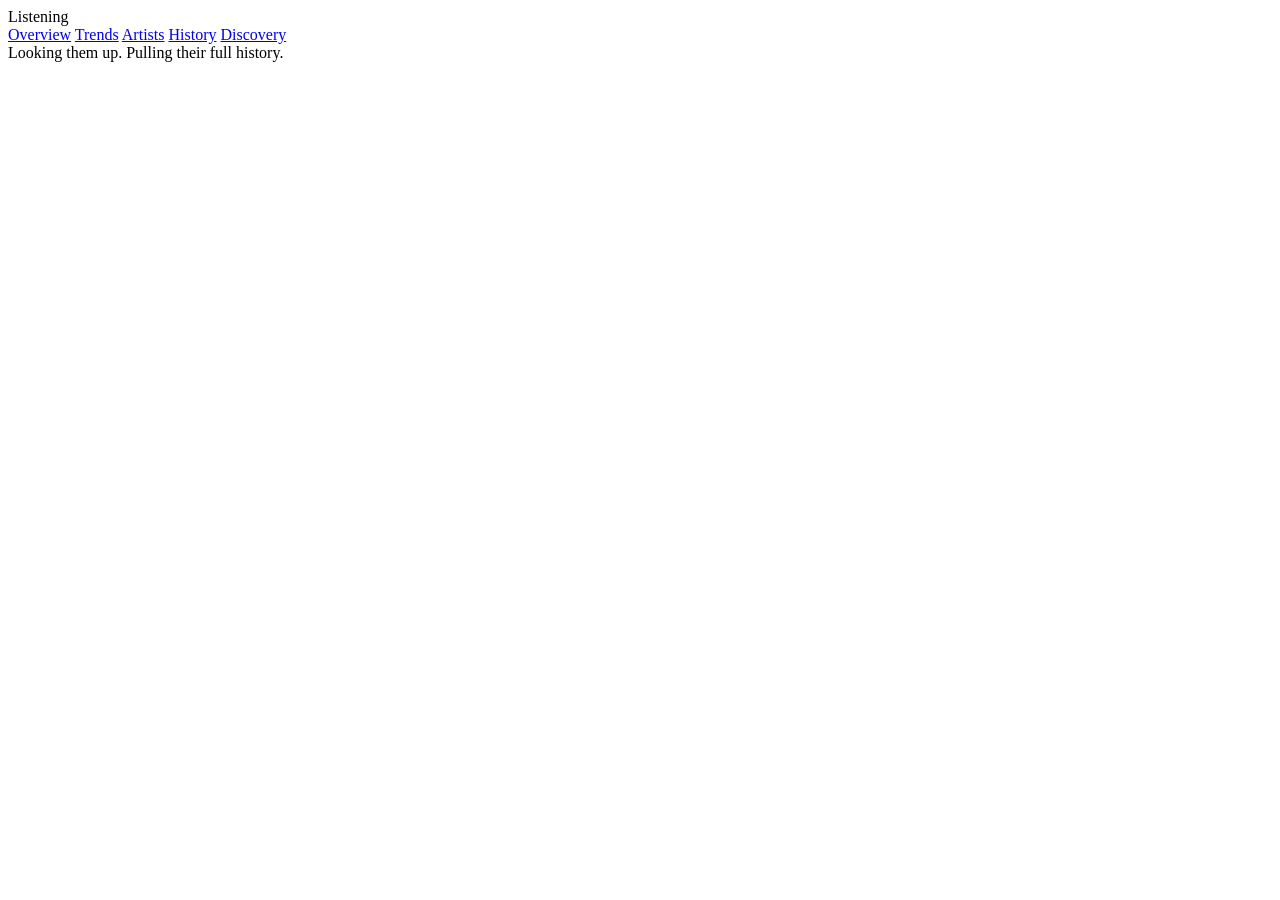
==== artist.html @ 829108e7 "Create artist.html" ====
<!DOCTYPE html>
<html lang="en">
<head>
<meta charset="UTF-8">
<meta name="viewport" content="width=device-width, initial-scale=1.0, viewport-fit=cover">
<title>Artist — Listening</title>
<link rel="preconnect" href="https://fonts.googleapis.com">
<link rel="preconnect" href="https://fonts.gstatic.com" crossorigin>
<link href="https://fonts.googleapis.com/css2?family=Fraunces:opsz,wght@9..144,300;9..144,400;9..144,500;9..144,600&family=Inter:wght@400;500;600&display=swap" rel="stylesheet">
<link rel="stylesheet" href="css/style.css">
</head>
<body>

<nav class="top">
  <div class="inner">
    <span class="mark display">Listening</span>
    <div class="links">
      <a href="index.html">Overview</a>
      <a href="trends.html">Trends</a>
      <a href="artists.html" class="active">Artists</a>
      <a href="history.html">History</a>
      <a href="discovery.html">Discovery</a>
    </div>
  </div>
</nav>

<div class="wrap">
  <div id="content">
    <div class="status"><span class="display">Looking them up.</span> Pulling their full history.</div>
  </div>
</div>

<script src="js/data.js"></script>
<script src="js/charts.js"></script>
<script>
const DATA_BASE = "data/";

function getArtistParam() {
  const params = new URLSearchParams(window.location.search);
  return params.get("name");
}

function render(artistName, entries) {
  const totalPlays = entries.length;
  const totalMs = entries.reduce((sum, e) => sum + DataCore.playedMs(e), 0);
  const firstPlay = entries.reduce((min, e) => Math.min(min, e.played_at), Infinity);
  const lastPlay = entries.reduce((max, e) => Math.max(max, e.played_at), 0);

  const trackCounts = new Map();
  for (const e of entries) {
    if (!e.track) continue;
    trackCounts.set(e.track, (trackCounts.get(e.track) || 0) + 1);
  }
  const topTracks = [...trackCounts.entries()].sort((a, b) => b[1] - a[1]).slice(0, 10);

  const byMonth = DataCore.groupByMonth(entries);
  const months = [...byMonth.keys()];
  const monthlyPlays = months.map((m) => byMonth.get(m).length);
  const monthLabels = months.map((key) => {
    const [y, mo] = key.split("-");
    return new Date(Date.UTC(+y, +mo - 1, 1)).toLocaleDateString(undefined, { month: "short", year: "2-digit" });
  });

  const skipEligible = entries.filter((e) => e.skipped !== null && e.skipped !== undefined);
  const skipRate = skipEligible.length > 0
    ? Math.round((skipEligible.filter((e) => e.skipped).length / skipEligible.length) * 100)
    : null;

  const firstDate = new Date(firstPlay).toLocaleDateString(undefined, { month: "long", day: "numeric", year: "numeric" });
  const lastDate = new Date(lastPlay).toLocaleDateString(undefined, { month: "long", day: "numeric", year: "numeric" });

  document.getElementById("content").innerHTML = `
    <div class="page-head">
      <h1 class="display">${DataCore.escapeHtml(artistName)}</h1>
      <p>First played ${firstDate}. Most recently played ${lastDate}.</p>
    </div>

    <div class="stat-row" style="margin-top:0; margin-bottom:56px;">
      <div class="stat"><div class="num display">${totalPlays.toLocaleString()}</div><div class="cap">total plays</div></div>
      <div class="stat"><div class="num display">${(totalMs / 1000 / 60 / 60).toFixed(1)}</div><div class="cap">hours</div></div>
      <div class="stat"><div class="num display">${trackCounts.size.toLocaleString()}</div><div class="cap">distinct tracks</div></div>
      <div class="stat"><div class="num display">${skipRate !== null ? skipRate + "%" : "—"}</div><div class="cap">skip rate</div></div>
    </div>

    <section class="block">
      <div class="heading"><h2>Plays over time</h2></div>
      <div class="chart-wrap">${Charts.lineAreaChart({ values: monthlyPlays, labels: monthLabels })}</div>
    </section>

    <section class="block">
      <div class="heading"><h2>Top tracks</h2></div>
      <div class="ranked-list">
        <ol>
          ${topTracks.map(([name, count]) => `<li><span class="name">${DataCore.escapeHtml(name)}</span><span class="count">${count.toLocaleString()}</span></li>`).join("")}
        </ol>
      </div>
    </section>

    <footer><a href="artists.html">← back to all artists</a></footer>
  `;
}

(async function init() {
  DataCore.setActiveNav();
  const artistName = getArtistParam();
  if (!artistName) {
    DataCore.renderError("content", new Error("No artist specified"));
    return;
  }
  try {
    const entries = await DataCore.loadAllEntries(DATA_BASE);
    const artistEntries = entries.filter((e) => e.artist === artistName);
    if (artistEntries.length === 0) {
      DataCore.renderError("content", new Error(`No plays found for "${artistName}"`));
      return;
    }
    render(artistName, artistEntries);
  } catch (err) {
    DataCore.renderError("content", err);
  }
})();
</script>

</body>
</html>
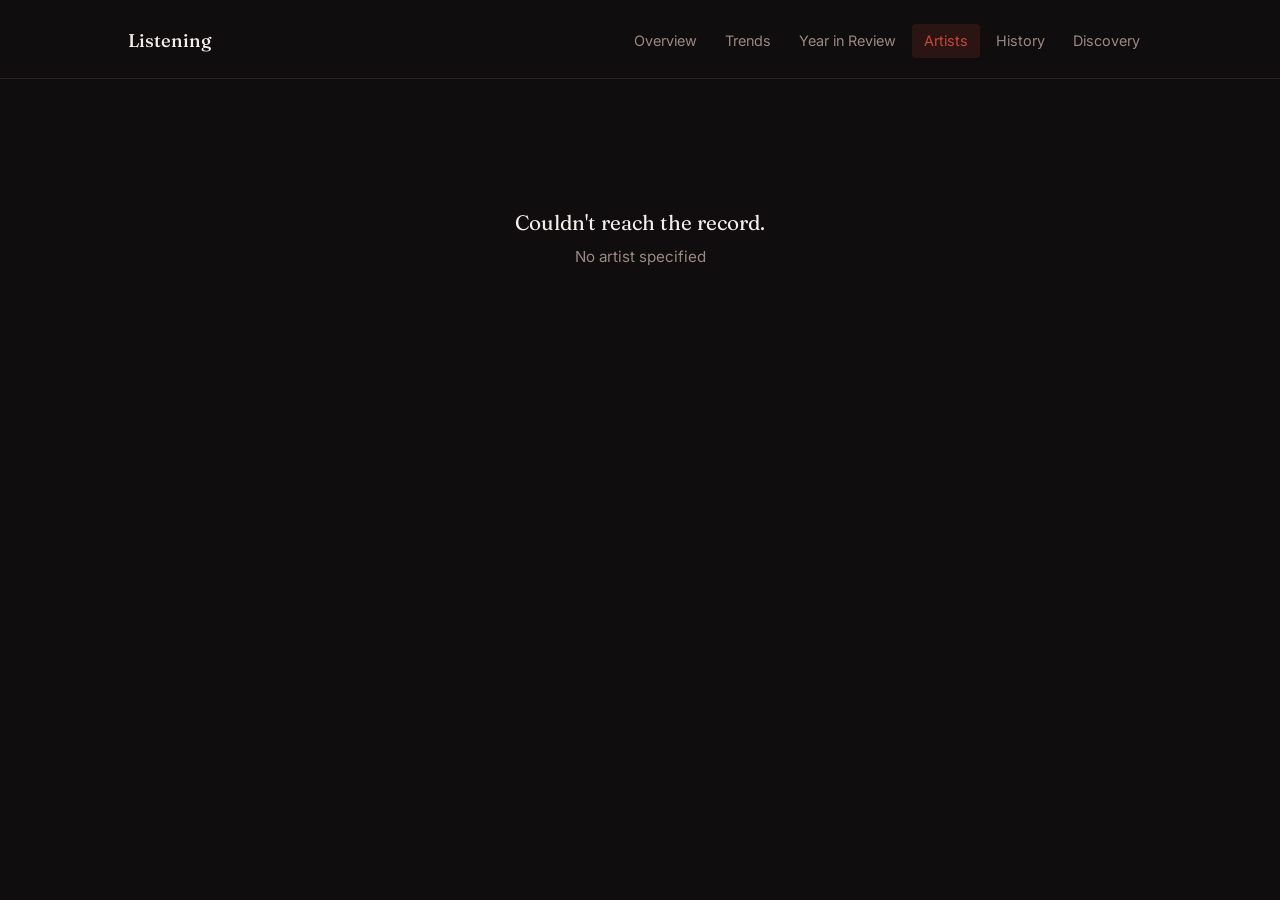
==== commit 6d0fe51d: "Update artist.html" ====
--- a/artist.html
+++ b/artist.html
@@ -17,6 +17,7 @@
     <div class="links">
       <a href="index.html">Overview</a>
       <a href="trends.html">Trends</a>
+      <a href="year.html">Year in Review</a>
       <a href="artists.html" class="active">Artists</a>
       <a href="history.html">History</a>
       <a href="discovery.html">Discovery</a>
--- a/css/style.css
+++ b/css/style.css
@@ -0,0 +1,525 @@
+/* Shared design system: warm black, brick red accent, Fraunces + Inter */
+
+:root {
+  --black: #0F0D0D;
+  --black-lift: #1C1717;
+  --black-lift2: #241D1D;
+  --red: #C4483A;
+  --red-dim: #8a3329;
+  --red-glow: rgba(196, 72, 58, 0.15);
+  --text: #F2EDEA;
+  --text-dim: #5C4341;
+  --text-mid: #9C8783;
+  --rule: #2A2222;
+}
+
+* { box-sizing: border-box; }
+html { -webkit-text-size-adjust: 100%; scroll-behavior: smooth; }
+
+body {
+  background: var(--black);
+  color: var(--text);
+  font-family: 'Inter', system-ui, sans-serif;
+  margin: 0;
+  padding: 0;
+  line-height: 1.5;
+  -webkit-font-smoothing: antialiased;
+}
+
+.display {
+  font-family: 'Fraunces', serif;
+  font-optical-sizing: auto;
+}
+
+a { color: var(--red); text-decoration: none; }
+a:hover { text-decoration: underline; }
+
+::selection { background: var(--red); color: var(--black); }
+
+:focus-visible { outline: 2px solid var(--red); outline-offset: 3px; }
+
+@media (prefers-reduced-motion: reduce) {
+  * { animation: none !important; transition: none !important; }
+  html { scroll-behavior: auto; }
+}
+
+.wrap {
+  max-width: 1080px;
+  margin: 0 auto;
+  padding: 0 28px 120px;
+}
+
+@media (max-width: 640px) {
+  .wrap { padding: 0 20px 100px; }
+}
+
+/* ---------- Top nav ---------- */
+
+nav.top {
+  border-bottom: 1px solid var(--rule);
+  margin-bottom: 48px;
+}
+
+nav.top .inner {
+  max-width: 1080px;
+  margin: 0 auto;
+  padding: 24px 28px 20px;
+  display: flex;
+  justify-content: space-between;
+  align-items: center;
+  flex-wrap: wrap;
+  gap: 16px;
+}
+
+@media (max-width: 640px) {
+  nav.top .inner { padding: 20px 20px 16px; }
+}
+
+nav.top .mark {
+  font-family: 'Fraunces', serif;
+  font-weight: 500;
+  font-size: 1.15rem;
+  color: var(--text);
+  white-space: nowrap;
+}
+
+nav.top .links {
+  display: flex;
+  gap: 4px;
+  flex-wrap: wrap;
+}
+
+nav.top .links a {
+  color: var(--text-mid);
+  font-size: 0.9rem;
+  padding: 6px 12px;
+  border-radius: 4px;
+  transition: color 0.15s, background 0.15s;
+}
+
+nav.top .links a:hover {
+  color: var(--text);
+  background: var(--black-lift);
+  text-decoration: none;
+}
+
+nav.top .links a.active {
+  color: var(--red);
+  background: var(--red-glow);
+}
+
+/* ---------- Page header ---------- */
+
+.page-head {
+  margin-bottom: 56px;
+}
+
+.page-head h1 {
+  font-family: 'Fraunces', serif;
+  font-weight: 500;
+  font-size: clamp(2rem, 6vw, 2.8rem);
+  margin: 0 0 8px;
+  letter-spacing: -0.01em;
+}
+
+.page-head p {
+  color: var(--text-mid);
+  font-size: 1rem;
+  max-width: 56ch;
+  margin: 0;
+}
+
+/* ---------- Hero (Overview page) ---------- */
+
+.hero { margin-bottom: 64px; }
+
+.hero .figure {
+  font-family: 'Fraunces', serif;
+  font-weight: 400;
+  font-size: clamp(3.2rem, 11vw, 6rem);
+  line-height: 1;
+  letter-spacing: -0.01em;
+  margin: 0 0 6px;
+}
+
+.hero .figure em { font-style: normal; color: var(--red); }
+
+.hero .label {
+  font-size: 1rem;
+  color: var(--text-mid);
+  max-width: 46ch;
+}
+
+/* ---------- Stat grids ---------- */
+
+.stat-row {
+  display: grid;
+  grid-template-columns: repeat(auto-fit, minmax(130px, 1fr));
+  gap: 24px;
+  margin-top: 40px;
+}
+
+.stat-row .stat .num {
+  font-family: 'Fraunces', serif;
+  font-size: 1.7rem;
+  font-weight: 500;
+}
+
+.stat-row .stat .cap {
+  font-size: 0.78rem;
+  color: var(--text-mid);
+  margin-top: 2px;
+}
+
+/* ---------- Sections ---------- */
+
+section.block { margin-bottom: 64px; }
+
+section.block .heading {
+  display: flex;
+  align-items: baseline;
+  justify-content: space-between;
+  margin-bottom: 24px;
+  padding-bottom: 12px;
+  border-bottom: 1px solid var(--rule);
+  gap: 12px;
+  flex-wrap: wrap;
+}
+
+section.block .heading h2 {
+  font-family: 'Fraunces', serif;
+  font-weight: 500;
+  font-size: 1.4rem;
+  margin: 0;
+}
+
+section.block .heading .sub {
+  font-size: 0.8rem;
+  color: var(--text-mid);
+}
+
+.story-line {
+  font-family: 'Fraunces', serif;
+  font-size: 1.3rem;
+  font-weight: 400;
+  line-height: 1.45;
+  max-width: 64ch;
+}
+
+.story-line .accent { color: var(--red); }
+
+.story-sub {
+  margin-top: 10px;
+  font-size: 0.95rem;
+  color: var(--text-mid);
+  max-width: 60ch;
+}
+
+/* ---------- Heatmap ---------- */
+
+.heatmap {
+  display: grid;
+  grid-template-columns: auto repeat(24, 1fr);
+  gap: 3px;
+  align-items: center;
+}
+
+.heatmap .row-label {
+  font-size: 0.7rem;
+  color: var(--text-mid);
+  padding-right: 10px;
+  text-align: right;
+  white-space: nowrap;
+}
+
+.heatmap .cell { aspect-ratio: 1; border-radius: 2px; background: var(--rule); }
+
+@media (max-width: 640px) {
+  .heatmap { grid-template-columns: auto repeat(12, 1fr); }
+  .heatmap.collapsed-hours .cell:nth-child(odd) { display: none; }
+}
+
+/* ---------- Ranked lists ---------- */
+
+.ranked-pair {
+  display: grid;
+  grid-template-columns: 1fr 1fr;
+  gap: 48px;
+}
+
+@media (max-width: 640px) {
+  .ranked-pair { grid-template-columns: 1fr; gap: 32px; }
+}
+
+.ranked-list h3 {
+  font-family: 'Inter', sans-serif;
+  font-size: 0.8rem;
+  font-weight: 600;
+  color: var(--text-mid);
+  margin: 0 0 14px;
+}
+
+.ranked-list ol { list-style: none; margin: 0; padding: 0; }
+
+.ranked-list li {
+  display: flex;
+  justify-content: space-between;
+  gap: 12px;
+  padding: 9px 0;
+  border-bottom: 1px solid var(--rule);
+  font-size: 0.95rem;
+}
+
+.ranked-list li:last-child { border-bottom: none; }
+
+.ranked-list a.name {
+  color: var(--text);
+  overflow: hidden;
+  text-overflow: ellipsis;
+  white-space: nowrap;
+  flex: 1;
+  min-width: 0;
+}
+
+.ranked-list a.name:hover { color: var(--red); text-decoration: none; }
+
+.ranked-list .count {
+  color: var(--red);
+  font-variant-numeric: tabular-nums;
+  flex-shrink: 0;
+}
+
+/* ---------- Source bar ---------- */
+
+.source-bar {
+  display: flex;
+  height: 10px;
+  border-radius: 5px;
+  overflow: hidden;
+  margin-bottom: 12px;
+}
+
+.source-bar .seg.live { background: var(--red); }
+.source-bar .seg.ext { background: var(--text-dim); }
+
+.source-legend { display: flex; gap: 20px; font-size: 0.85rem; color: var(--text-mid); flex-wrap: wrap; }
+.source-legend .dot { display: inline-block; width: 8px; height: 8px; border-radius: 50%; margin-right: 6px; }
+.source-legend .dot.live { background: var(--red); }
+.source-legend .dot.ext { background: var(--text-dim); }
+
+/* ---------- Charts (SVG based) ---------- */
+
+.chart-wrap {
+  width: 100%;
+  overflow-x: auto;
+}
+
+.chart-wrap svg { display: block; min-width: 480px; width: 100%; height: auto; }
+
+.chart-line { fill: none; stroke: var(--red); stroke-width: 2.5; }
+.chart-area { fill: var(--red-glow); }
+.chart-axis-label { fill: var(--text-mid); font-size: 10px; font-family: 'Inter', sans-serif; }
+.chart-gridline { stroke: var(--rule); stroke-width: 1; }
+.chart-point { fill: var(--red); }
+.chart-bar { fill: var(--text-dim); }
+.chart-bar.highlight { fill: var(--red); }
+
+/* ---------- Comparison callouts ---------- */
+
+.callout-grid {
+  display: grid;
+  grid-template-columns: repeat(auto-fit, minmax(220px, 1fr));
+  gap: 20px;
+}
+
+.callout {
+  padding: 20px 0;
+  border-top: 1px solid var(--rule);
+}
+
+.callout .delta {
+  font-family: 'Fraunces', serif;
+  font-size: 1.6rem;
+  font-weight: 500;
+}
+
+.callout .delta.up { color: var(--red); }
+.callout .delta.down { color: var(--text-mid); }
+
+.callout .desc {
+  font-size: 0.85rem;
+  color: var(--text-mid);
+  margin-top: 4px;
+}
+
+/* ---------- Cards (used sparingly, for artist grid) ---------- */
+
+.artist-grid {
+  display: grid;
+  grid-template-columns: repeat(auto-fill, minmax(200px, 1fr));
+  gap: 1px;
+  background: var(--rule);
+  border: 1px solid var(--rule);
+}
+
+.artist-card {
+  background: var(--black);
+  padding: 20px;
+  transition: background 0.15s;
+}
+
+.artist-card:hover { background: var(--black-lift); text-decoration: none; }
+
+.artist-card .name {
+  font-family: 'Fraunces', serif;
+  font-size: 1.1rem;
+  color: var(--text);
+  margin-bottom: 4px;
+  overflow: hidden;
+  text-overflow: ellipsis;
+  white-space: nowrap;
+}
+
+.artist-card .meta {
+  font-size: 0.8rem;
+  color: var(--text-mid);
+}
+
+.artist-card .meta .count { color: var(--red); }
+
+/* ---------- History table ---------- */
+
+.history-controls {
+  display: flex;
+  gap: 12px;
+  margin-bottom: 24px;
+  flex-wrap: wrap;
+}
+
+.history-controls input, .history-controls select {
+  background: var(--black-lift);
+  border: 1px solid var(--rule);
+  color: var(--text);
+  padding: 10px 14px;
+  border-radius: 4px;
+  font-family: 'Inter', sans-serif;
+  font-size: 0.9rem;
+}
+
+.history-controls input { flex: 1; min-width: 180px; }
+
+.history-controls input::placeholder { color: var(--text-mid); }
+
+.history-table { width: 100%; border-collapse: collapse; font-size: 0.9rem; }
+
+.history-table th {
+  text-align: left;
+  font-size: 0.75rem;
+  color: var(--text-mid);
+  font-weight: 600;
+  padding: 10px 12px;
+  border-bottom: 1px solid var(--rule);
+  white-space: nowrap;
+}
+
+.history-table td {
+  padding: 10px 12px;
+  border-bottom: 1px solid var(--rule);
+  overflow: hidden;
+  text-overflow: ellipsis;
+  white-space: nowrap;
+  max-width: 240px;
+}
+
+.history-table tr:hover td { background: var(--black-lift); }
+
+.history-table .date-cell { color: var(--text-mid); font-variant-numeric: tabular-nums; }
+
+.history-pagination {
+  display: flex;
+  justify-content: space-between;
+  align-items: center;
+  margin-top: 20px;
+  font-size: 0.85rem;
+  color: var(--text-mid);
+}
+
+.history-pagination button {
+  background: var(--black-lift);
+  border: 1px solid var(--rule);
+  color: var(--text);
+  padding: 8px 16px;
+  border-radius: 4px;
+  cursor: pointer;
+  font-family: 'Inter', sans-serif;
+  font-size: 0.85rem;
+}
+
+.history-pagination button:hover:not(:disabled) { background: var(--rule); }
+.history-pagination button:disabled { opacity: 0.4; cursor: not-allowed; }
+
+/* ---------- Timeline (Discovery page) ---------- */
+
+.timeline { position: relative; padding-left: 28px; }
+
+.timeline::before {
+  content: '';
+  position: absolute;
+  left: 6px;
+  top: 6px;
+  bottom: 6px;
+  width: 1px;
+  background: var(--rule);
+}
+
+.timeline-item {
+  position: relative;
+  padding-bottom: 28px;
+}
+
+.timeline-item::before {
+  content: '';
+  position: absolute;
+  left: -28px;
+  top: 4px;
+  width: 9px;
+  height: 9px;
+  border-radius: 50%;
+  background: var(--red);
+}
+
+.timeline-item .date {
+  font-size: 0.78rem;
+  color: var(--text-mid);
+  margin-bottom: 3px;
+}
+
+.timeline-item .text {
+  font-family: 'Fraunces', serif;
+  font-size: 1.1rem;
+}
+
+.timeline-item .text .accent { color: var(--red); }
+
+/* ---------- Status states ---------- */
+
+.status { padding: 80px 0; text-align: center; color: var(--text-mid); font-size: 0.95rem; }
+.status .display { font-size: 1.3rem; color: var(--text); margin-bottom: 8px; display: block; }
+
+/* ---------- Footer ---------- */
+
+footer {
+  margin-top: 96px;
+  padding-top: 20px;
+  border-top: 1px solid var(--rule);
+  font-size: 0.8rem;
+  color: var(--text-dim);
+}
+
+@media (prefers-reduced-motion: no-preference) {
+  .count-up { animation: rise 0.5s ease-out; }
+  @keyframes rise {
+    from { opacity: 0; transform: translateY(6px); }
+    to { opacity: 1; transform: translateY(0); }
+  }
+}
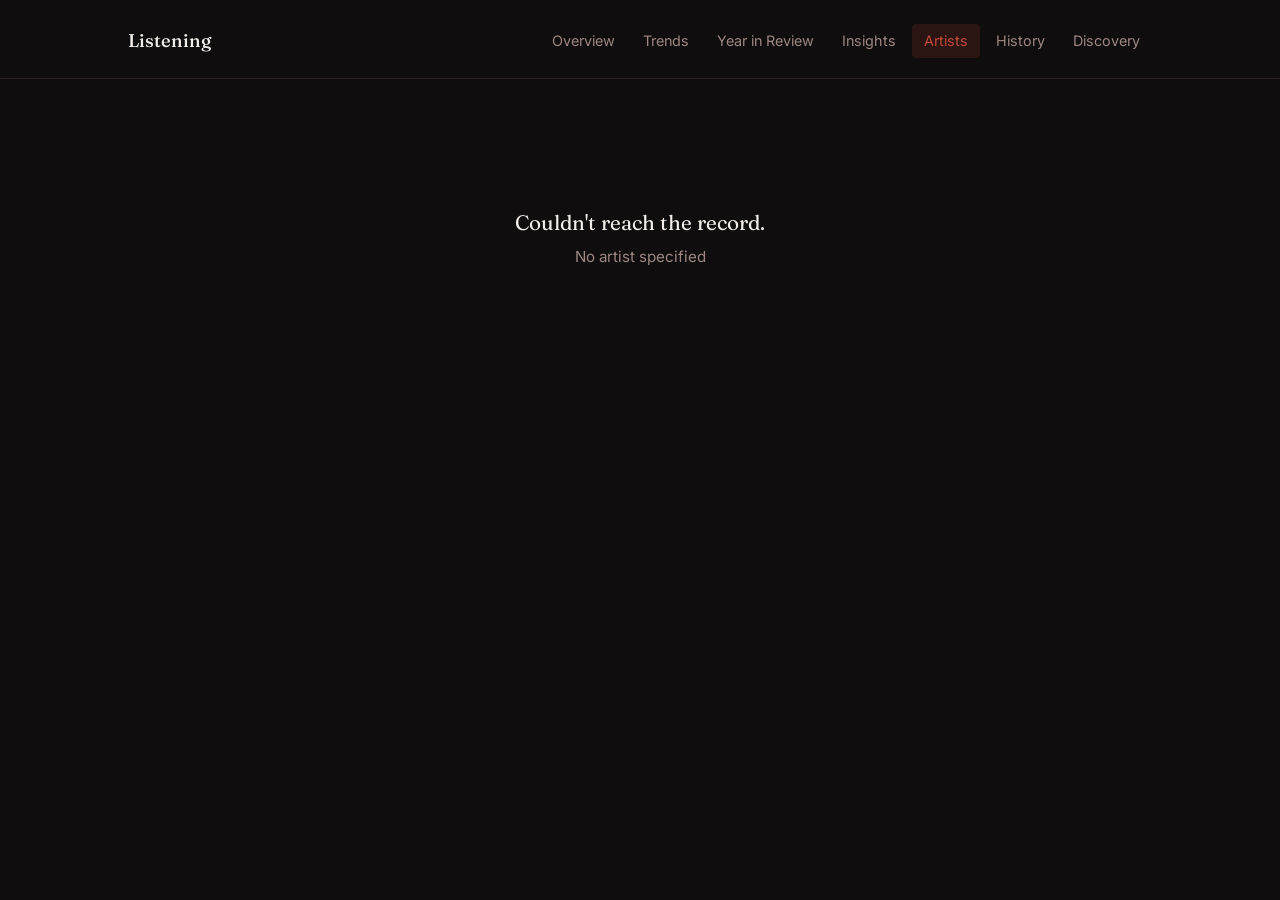
==== commit 7761f96d: "Update artist.html" ====
--- a/artist.html
+++ b/artist.html
@@ -18,6 +18,7 @@
       <a href="index.html">Overview</a>
       <a href="trends.html">Trends</a>
       <a href="year.html">Year in Review</a>
+      <a href="insights.html">Insights</a>
       <a href="artists.html" class="active">Artists</a>
       <a href="history.html">History</a>
       <a href="discovery.html">Discovery</a>
@@ -85,7 +86,7 @@
 
     <section class="block">
       <div class="heading"><h2>Plays over time</h2></div>
-      <div class="chart-wrap">${Charts.lineAreaChart({ values: monthlyPlays, labels: monthLabels })}</div>
+      <div class="chart-wrap">${Charts.lineAreaChart({ values: monthlyPlays, labels: monthLabels, valueFormatter: (v) => Math.round(v).toLocaleString(), tooltipLabel: (lab) => lab })}</div>
     </section>
 
     <section class="block">
@@ -99,6 +100,8 @@
 
     <footer><a href="artists.html">← back to all artists</a></footer>
   `;
+
+  Charts.attachTooltips(document.getElementById("content"));
 }
 
 (async function init() {
@@ -110,7 +113,8 @@
   }
   try {
     const entries = await DataCore.loadAllEntries(DATA_BASE);
-    const artistEntries = entries.filter((e) => e.artist === artistName);
+    const knownArtistNames = DataCore.buildKnownArtistNames(entries);
+    const artistEntries = entries.filter((e) => DataCore.primaryArtist(e, knownArtistNames) === artistName);
     if (artistEntries.length === 0) {
       DataCore.renderError("content", new Error(`No plays found for "${artistName}"`));
       return;
--- a/css/style.css
+++ b/css/style.css
@@ -324,6 +324,55 @@
 .chart-bar { fill: var(--text-dim); }
 .chart-bar.highlight { fill: var(--red); }
 
+.chart-hit-target {
+  fill: transparent;
+  cursor: pointer;
+  transition: fill 0.1s;
+}
+
+.chart-hit-target:hover,
+.chart-hit-target:focus {
+  fill: var(--red-glow);
+  outline: none;
+}
+
+.chart-tooltip {
+  position: absolute;
+  z-index: 1000;
+  background: var(--black-lift2);
+  border: 1px solid var(--rule);
+  border-radius: 6px;
+  padding: 8px 12px;
+  font-family: 'Inter', sans-serif;
+  font-size: 0.82rem;
+  pointer-events: none;
+  opacity: 0;
+  transform: translateY(4px);
+  transition: opacity 0.12s, transform 0.12s;
+  white-space: nowrap;
+  box-shadow: 0 4px 16px rgba(0, 0, 0, 0.4);
+}
+
+.chart-tooltip.visible {
+  opacity: 1;
+  transform: translateY(0);
+}
+
+.chart-tooltip-label {
+  display: block;
+  color: var(--text-mid);
+  font-size: 0.72rem;
+  margin-bottom: 2px;
+}
+
+.chart-tooltip-value {
+  display: block;
+  color: var(--text);
+  font-family: 'Fraunces', serif;
+  font-size: 1rem;
+  font-weight: 500;
+}
+
 /* ---------- Comparison callouts ---------- */
 
 .callout-grid {
